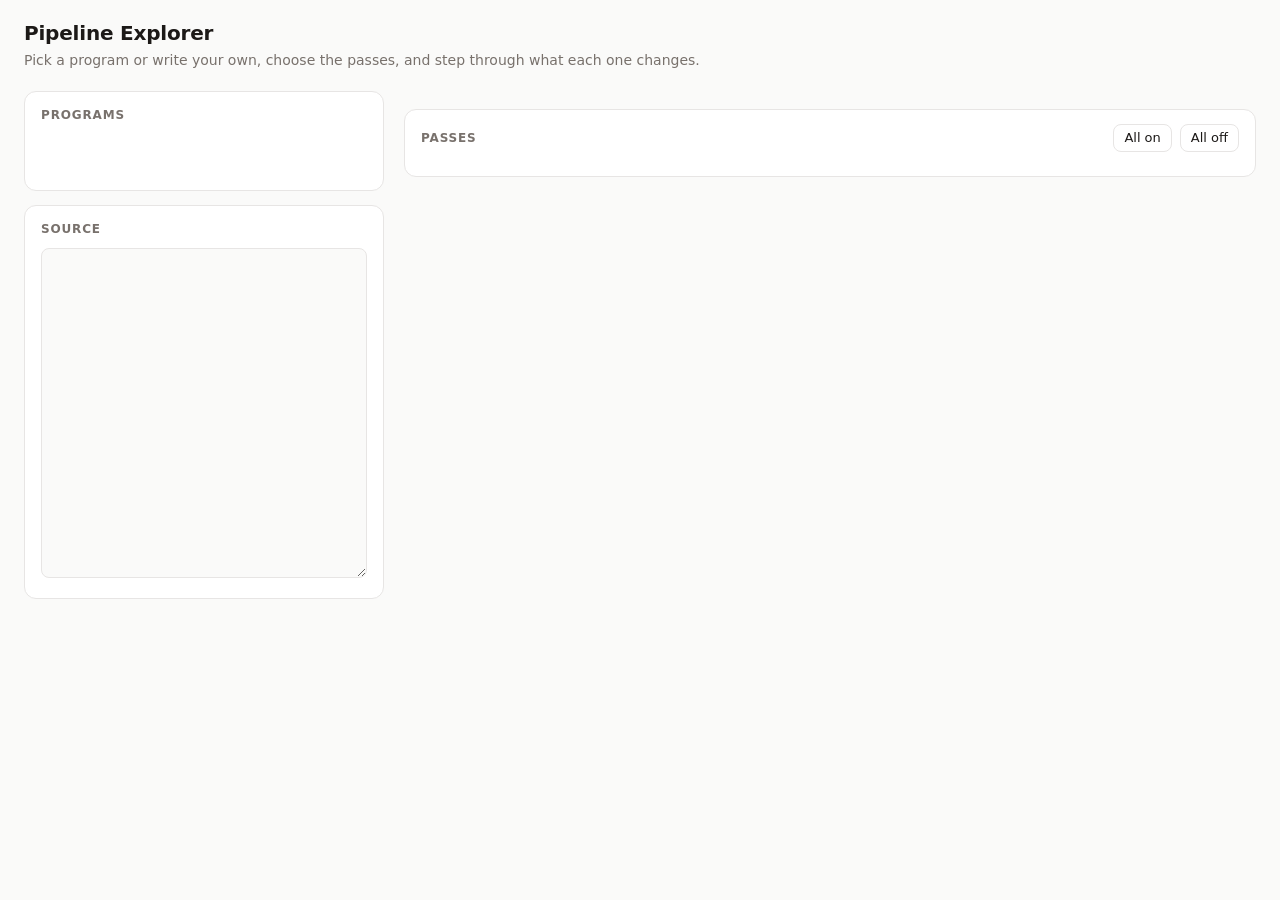
==== python/src/allocation_poc/static/index.html @ 7fc11110 "POC: Add pipeline explorer demo with liveness view and register simulator A local web app (python -m" ====
<!doctype html>
<html lang="en">
<head>
<meta charset="utf-8">
<meta name="viewport" content="width=device-width, initial-scale=1">
<title>Pipeline Explorer</title>
<style>
  :root {
    --bg: #fafaf9; --panel: #ffffff; --text: #1c1917; --muted: #78716c; --border: #e7e5e4;
    --accent: #4f46e5; --accent-soft: #eef2ff;
    --add: #dcfce7; --add-strong: #86efac; --chg: #fef9c3; --chg-strong: #fde047;
    --rem: #fee2e2; --rem-strong: #fca5a5; --ok: #15803d; --bad: #b91c1c;
    --mono: ui-monospace, SFMono-Regular, Menlo, Consolas, monospace;
  }
  @media (prefers-color-scheme: dark) {
    :root {
      --bg: #0c0a09; --panel: #1c1917; --text: #f5f5f4; --muted: #a8a29e; --border: #3a3633;
      --accent: #a5b4fc; --accent-soft: #26244a;
      --add: #0f2e1b; --add-strong: #16a34a; --chg: #382f06; --chg-strong: #a16207;
      --rem: #3b1212; --rem-strong: #b91c1c; --ok: #4ade80; --bad: #f87171;
    }
  }
  * { box-sizing: border-box; }
  body { margin: 0; background: var(--bg); color: var(--text); font: 15px/1.5 system-ui, -apple-system, "Segoe UI", sans-serif; }
  header { padding: 18px 24px 6px; }
  h1 { margin: 0; font-size: 20px; font-weight: 650; letter-spacing: -0.01em; }
  header p { margin: 2px 0 0; color: var(--muted); font-size: 14px; }
  .layout { display: grid; grid-template-columns: 360px minmax(0, 1fr); gap: 20px; padding: 14px 24px 40px; align-items: start; }
  @media (max-width: 980px) { .layout { grid-template-columns: 1fr; padding: 12px 16px 32px; } }
  .panel { background: var(--panel); border: 1px solid var(--border); border-radius: 12px; padding: 14px 16px; }
  .panel + .panel { margin-top: 14px; }
  h2 { margin: 0 0 10px; font-size: 12px; font-weight: 650; text-transform: uppercase; letter-spacing: 0.07em; color: var(--muted); }
  button { font: inherit; color: inherit; cursor: pointer; }
  .programs { display: flex; flex-wrap: wrap; gap: 6px; }
  .chip { border: 1px solid var(--border); background: transparent; border-radius: 999px; padding: 4px 11px; font-size: 13px; }
  .chip:hover { border-color: var(--accent); }
  .chip[aria-pressed="true"] { background: var(--accent-soft); border-color: var(--accent); color: var(--accent); font-weight: 600; }
  .hint { color: var(--muted); font-size: 13px; margin: 8px 0 0; min-height: 2.6em; }
  textarea { width: 100%; min-height: 330px; resize: vertical; font: 13px/1.5 var(--mono); color: var(--text); background: var(--bg);
             border: 1px solid var(--border); border-radius: 8px; padding: 10px 12px; tab-size: 4; }
  textarea:focus { outline: 2px solid var(--accent); outline-offset: -1px; }
  .error { margin: 8px 0 0; padding: 8px 10px; border-radius: 8px; background: var(--rem); color: var(--text); font-size: 13px; border-left: 3px solid var(--bad); }
  .pass { display: grid; grid-template-columns: auto 1fr; gap: 2px 10px; padding: 10px 12px; border: 1px solid var(--border); border-radius: 10px; cursor: pointer; text-align: left; width: 100%; background: transparent; }
  .pass-grid { display: grid; grid-template-columns: repeat(auto-fit, minmax(240px, 1fr)); gap: 10px; }
  .panel-head { display: flex; justify-content: space-between; align-items: center; margin-bottom: 10px; }
  .panel-head h2 { margin: 0; }
  main > .panel { margin-top: 18px; }
  .pass[aria-pressed="true"] { border-color: var(--accent); background: var(--accent-soft); }
  .pass .box { grid-row: span 2; width: 18px; height: 18px; margin-top: 2px; border: 2px solid var(--muted); border-radius: 5px; display: grid; place-items: center; font-size: 12px; line-height: 1; }
  .pass[aria-pressed="true"] .box { background: var(--accent); border-color: var(--accent); color: var(--panel); }
  .pass .name { font-weight: 600; font-size: 14px; }
  .pass .what { grid-column: 2; color: var(--muted); font-size: 12.5px; }
  .pass .warn { grid-column: 2; color: var(--bad); font-size: 12.5px; }
  .tools { display: flex; gap: 8px; }
  .tools button { border: 1px solid var(--border); background: transparent; border-radius: 8px; padding: 3px 10px; font-size: 13px; }
  .stepper { display: flex; flex-wrap: wrap; gap: 6px; align-items: center; }
  .step { border: 1px solid var(--border); background: var(--panel); border-radius: 10px; padding: 6px 13px; font-size: 14px; display: flex; gap: 7px; align-items: center; }
  .step .n { color: var(--muted); font-size: 12px; }
  .step[aria-current="step"] { background: var(--accent); border-color: var(--accent); color: var(--panel); font-weight: 600; }
  .step[aria-current="step"] .n { color: inherit; opacity: .8; }
  .step.failed { border-color: var(--bad); }
  .arrow { color: var(--muted); }
  .nav { margin-left: auto; display: flex; gap: 6px; }
  .nav button { border: 1px solid var(--border); background: var(--panel); border-radius: 8px; width: 34px; height: 32px; }
  .nav button:disabled { opacity: .35; cursor: default; }
  .stage-head h3 { margin: 14px 0 2px; font-size: 18px; }
  .stage-head p { margin: 0 0 12px; color: var(--muted); }
  .panes { display: grid; grid-template-columns: 1fr 1fr; gap: 12px; }
  .panes.single { grid-template-columns: 1fr; }
  @media (max-width: 1250px) { .panes { grid-template-columns: 1fr; } }
  .pane { background: var(--panel); border: 1px solid var(--border); border-radius: 12px; overflow: hidden; min-width: 0; }
  .pane h4 { margin: 0; padding: 8px 14px; font-size: 12px; font-weight: 650; text-transform: uppercase; letter-spacing: .07em; color: var(--muted); border-bottom: 1px solid var(--border); display: flex; justify-content: space-between; }
  .code { font: 13px/1.6 var(--mono); padding: 6px 0; overflow-x: auto; }
  .line { display: grid; grid-template-columns: 38px 18px 1fr; white-space: pre; padding-right: 12px; min-width: max-content; width: 100%; }
  .line .no { color: var(--muted); text-align: right; padding-right: 8px; user-select: none; opacity: .7; }
  .line .gut { text-align: center; user-select: none; font-weight: 700; }
  .line.added { background: var(--add); } .line.added .gut { color: var(--ok); }
  .line.removed { background: var(--rem); text-decoration: line-through; text-decoration-color: var(--rem-strong); } .line.removed .gut { color: var(--bad); }
  .line.changed { background: var(--chg); }
  .line.changed .hl { background: var(--chg-strong); border-radius: 3px; }
  .line.removed .hl { background: var(--rem-strong); border-radius: 3px; }
  .empty { color: var(--muted); padding: 14px; font-size: 13px; }
  .legend { display: flex; gap: 14px; font-size: 12.5px; color: var(--muted); margin: 10px 2px 0; }
  .legend i { display: inline-block; width: 12px; height: 12px; border-radius: 3px; margin-right: 5px; vertical-align: -1px; }
  .metrics { display: grid; grid-template-columns: repeat(3, minmax(0, 1fr)); gap: 12px; margin-top: 14px; }
  @media (max-width: 700px) { .metrics { grid-template-columns: 1fr; } }
  .metric { background: var(--panel); border: 1px solid var(--border); border-radius: 12px; padding: 10px 14px; }
  .metric .label { font-size: 12px; color: var(--muted); text-transform: uppercase; letter-spacing: .06em; font-weight: 650; }
  .metric .value { font-size: 24px; font-weight: 650; letter-spacing: -0.01em; }
  .metric .sub { font-size: 12.5px; color: var(--muted); }
  .good { color: var(--ok); } .bad { color: var(--bad); }
  .note { margin-top: 12px; padding: 9px 12px; border-radius: 10px; background: var(--chg); font-size: 13.5px; }
  .note.err { background: var(--rem); border-left: 3px solid var(--bad); }
  .stage-top { display: flex; justify-content: space-between; align-items: flex-end; gap: 12px; flex-wrap: wrap; }
  .seg { display: inline-flex; border: 1px solid var(--border); border-radius: 9px; overflow: hidden; background: var(--panel); margin-bottom: 12px; }
  .seg button { border: 0; background: transparent; padding: 5px 13px; font-size: 13px; }
  .seg button[aria-pressed="true"] { background: var(--accent); color: var(--panel); font-weight: 600; }
  .seg button:disabled { opacity: .4; cursor: not-allowed; }
  .live-pane { display: flex; flex-direction: column; }
  .live-wrap { overflow: auto; max-height: 560px; padding-bottom: 6px; }
  .live-scope { padding: 4px 14px 10px; border-top: 1px solid var(--border); }
  .live-scope:first-child { border-top: 0; }
  .live-scope h5 { margin: 8px 0 4px; font-size: 12px; color: var(--muted); font-weight: 650; }
  table.live { border-collapse: collapse; font-size: 12px; }
  .live th.v { height: auto; vertical-align: bottom; padding: 0 0 5px; font: 11px var(--mono); font-weight: 500; cursor: default; }
  .live th.v div { writing-mode: vertical-rl; transform: rotate(180deg); margin: 0 auto; white-space: nowrap; }
  .live td.code { font: 12px var(--mono); white-space: pre; padding: 0 14px 0 2px; max-width: 280px; overflow: hidden; text-overflow: ellipsis; }
  .live td.code .no { color: var(--muted); display: inline-block; width: 22px; text-align: right; margin-right: 8px; }
  .live td.cell { width: 34px; min-width: 34px; height: 26px; padding: 0; text-align: center; font: 700 12px var(--mono); position: relative; cursor: default; }
  .live tr:nth-child(even) td.code { background: transparent; }
  .k-temp { --c: var(--accent); } .k-output { --c: var(--ok); } .k-param { --c: var(--muted); } .k-kept { --c: var(--chg-strong); }
  .live td.live { background: linear-gradient(var(--c), var(--c)) center / 12px 100% no-repeat; color: var(--panel); }
  .live td.cell:not(.live) { color: var(--text); }
  .live td.cell .mark { position: relative; text-shadow: 0 0 3px var(--panel), 0 0 3px var(--panel); color: var(--text); }
  .live .hl { background-color: var(--accent-soft); }
  .line.focus { outline: 2px solid var(--accent); outline-offset: -2px; background: var(--accent-soft); }
  .line.pointer { cursor: default; }
  .legend .bar { display: inline-block; width: 8px; height: 13px; margin-right: 5px; vertical-align: -2px; border-radius: 2px; }
  .muted { color: var(--muted); }
  kbd { font: 12px var(--mono); border: 1px solid var(--border); border-bottom-width: 2px; border-radius: 5px; padding: 0 5px; }
</style>
</head>
<body>
<header>
  <h1>Pipeline Explorer</h1>
  <p>Pick a program or write your own, choose the passes, and step through what each one changes.</p>
</header>
<div class="layout">
  <aside>
    <section class="panel">
      <h2>Programs</h2>
      <div class="programs" id="programs"></div>
      <p class="hint" id="program-hint"></p>
    </section>
    <section class="panel">
      <h2>Source</h2>
      <textarea id="source" spellcheck="false" aria-label="Program source"></textarea>
      <div class="error" id="source-error" hidden></div>
    </section>
  </aside>
  <main>
    <div class="stepper" id="stepper"></div>
    <div id="stage"></div>
    <section class="panel" id="passes-panel">
      <div class="panel-head">
        <h2>Passes</h2>
        <div class="tools"><button id="all-on">All on</button><button id="all-off">All off</button></div>
      </div>
      <div class="pass-grid" id="passes"></div>
    </section>
  </main>
</div>
<script>
const $ = (selector) => document.querySelector(selector);
function h(tag, props = {}, ...children) {
  const node = document.createElement(tag);
  for (const [key, value] of Object.entries(props)) {
    if (key === "class") node.className = value;
    else if (key.startsWith("on")) node.addEventListener(key.slice(2), value);
    else if (value !== false && value != null) node.setAttribute(key, value === true ? "" : value);
  }
  for (const child of children.flat()) if (child != null) node.append(child);
  return node;
}

const state = { programs: [], passes: [], enabled: new Set(), source: "", activeProgram: null, data: null, index: 0, focus: null, mode: "diff" };

async function api(path, body) {
  const response = await fetch(path, body ? { method: "POST", headers: { "Content-Type": "application/json" }, body: JSON.stringify(body) } : undefined);
  return response.json();
}

let timer;
function schedule() { clearTimeout(timer); timer = setTimeout(run, 250); }

async function run() {
  state.data = await api("/api/run", { source: state.source, passes: [...state.enabled] });
  const stages = state.data.stages || [];
  const focused = stages.findIndex((s) => s.id === state.focus);
  state.index = focused >= 0 ? focused : Math.min(state.index, Math.max(stages.length - 1, 0));
  state.focus = null;
  render();
}

function renderCode(line, number) {
  const code = h("span", { class: "code-text" });
  let at = 0;
  for (const [start, end] of line.spans) {
    if (start > at) code.append(line.text.slice(at, start));
    code.append(h("span", { class: "hl" }, line.text.slice(start, end)));
    at = end;
  }
  code.append(line.text.slice(at));
  const gutter = { added: "+", removed: "−", changed: "~", same: "" }[line.kind];
  const release = line.text.match(/(\S+)\s+~=/);
  const props = { class: `line ${line.kind}`, "data-code": line.text };
  if (release) { props.onmouseenter = () => focusName(release[1]); props.onmouseleave = clearFocus; }
  return h("div", props, h("span", { class: "no" }, number), h("span", { class: "gut" }, gutter), code);
}

function focusName(name) {
  clearFocus();
  document.querySelectorAll("[data-name]").forEach((el) => { if (el.dataset.name === name) el.classList.add("hl"); });
  document.querySelectorAll(".pane.after .line").forEach((el) => { if (el.dataset.code.includes(`${name} ~=`)) el.classList.add("focus"); });
}

function clearFocus() {
  document.querySelectorAll(".hl[data-name]").forEach((el) => el.classList.remove("hl"));
  document.querySelectorAll(".line.focus").forEach((el) => el.classList.remove("focus"));
}

function pane(title, lines, meta, role) {
  const body = lines.length
    ? h("div", { class: "code" }, lines.map((line, i) => renderCode(line, i + 1)))
    : h("div", { class: "empty" }, "Nothing to compare against yet.");
  return h("div", { class: `pane ${role || ""}` }, h("h4", {}, h("span", {}, title), h("span", {}, meta || "")), body);
}

function describe(c) {
  const rows = (n) => `row ${n + 1}`;
  if (c.kind === "param") return `${c.name}: a parameter, owned by the caller, so it is never released here.`;
  if (c.kind === "output") return `${c.name}: returned (or passed out of the block), so it is never released here.`;
  if (c.kind === "kept") return `${c.name}: carried round a loop, so it is not released here yet.`;
  return `${c.name}: defined at ${rows(c.defined)}, released after ${rows(c.release_row)}.`;
}

function liveCell(c, r) {
  const state = r >= c.start && r <= c.live_end ? "live" : "";
  const marks = (c.defined === r ? "●" : "") + (c.release_row === r ? "×" : "");
  return h("td", { class: `cell k-${c.kind} ${state}`, title: describe(c), "data-name": c.name,
                   onmouseenter: () => focusName(c.name), onmouseleave: clearFocus }, marks ? h("span", { class: "mark" }, marks) : null);
}

function liveTable(scope) {
  const head = h("tr", {}, h("th", {}), scope.columns.map((c) =>
    h("th", { class: `v k-${c.kind}`, title: describe(c), "data-name": c.name, onmouseenter: () => focusName(c.name), onmouseleave: clearFocus }, h("div", {}, c.name))));
  const rows = scope.rows.map((text, r) =>
    h("tr", {}, h("td", { class: "code", title: text }, h("span", { class: "no" }, r + 1), text), scope.columns.map((c) => liveCell(c, r))));
  return h("table", { class: "live" }, h("thead", {}, head), h("tbody", {}, rows));
}

function livePane(liveness) {
  const scopes = liveness.scopes.filter((scope) => scope.columns.length);
  const body = scopes.length
    ? h("div", { class: "live-wrap" }, scopes.map((scope) =>
        h("div", { class: "live-scope", style: `margin-left:${scope.depth * 14}px` }, h("h5", {}, scope.title), liveTable(scope))))
    : h("div", { class: "empty" }, "Nothing to show: this program has no versions to track.");
  return h("div", { class: "pane live-pane" }, h("h4", {}, h("span", {}, "Liveness · what the pass saw"), h("span", {}, "hover a version or a ~= line")), body);
}

function modeToggle(stage) {
  const available = Boolean(stage.liveness);
  const live = state.mode === "liveness" && available;
  return h("div", { class: "seg", role: "group", "aria-label": "Left pane" },
    h("button", { "aria-pressed": !live, onclick: () => setMode("diff") }, "Before · After"),
    h("button", { "aria-pressed": live, disabled: !available, title: available ? "" : "Liveness is shown on the Insert releases stage", onclick: () => setMode("liveness") }, "Liveness · After"));
}

function setMode(mode) {
  state.mode = mode;
  render();
}

function metric(label, value, sub, tone) {
  return h("div", { class: "metric" }, h("div", { class: "label" }, label), h("div", { class: `value ${tone || ""}` }, value), h("div", { class: "sub" }, sub || ""));
}

function delta(now, before, unit) {
  if (before == null || now === before) return before == null ? "" : "no change";
  const diff = now - before;
  return `${diff > 0 ? "+" : "−"}${Math.abs(diff)} ${unit} since the last stage`;
}

function renderMetrics(stage, previous, first) {
  const run = stage.run;
  if (run.error) return h("div", { class: "note err" }, `Could not run this program here: ${run.error}`);
  const before = previous && !previous.run.error ? previous.run : null;
  const same = first && !first.run.error ? run.value === first.run.value : true;
  const left = run.leaked.length;
  return h("div", { class: "metrics" },
    metric("Result", run.value, first === stage ? "what the program returns" : same ? "same as the source" : "differs from the source!", same ? "" : "bad"),
    metric("Registers not released", left, left ? run.leaked.join(", ") : "nothing left over when it returns", left ? "" : "good"),
    metric("Peak registers", run.peak, delta(run.peak, before && before.peak, "register(s)") || "most held at once (a stand-in for circuit width)"),
  );
}

function renderStage() {
  const stages = state.data.stages;
  const stage = stages[state.index];
  const previous = stages[state.index - 1];
  const showLiveness = state.mode === "liveness" && Boolean(stage.liveness);
  const parts = [h("div", { class: "stage-top" },
    h("div", { class: "stage-head" }, h("h3", {}, stage.name), h("p", {}, stage.summary)),
    previous ? modeToggle(stage) : null)];
  const s = stage.stats;
  const meta = previous ? [s.added && `${s.added} added`, s.changed && `${s.changed} changed`, s.removed && `${s.removed} removed`].filter(Boolean).join(" · ") || "no changes" : "";
  const left = showLiveness ? livePane(stage.liveness) : previous ? pane(`Before · ${previous.name}`, stage.before) : null;
  parts.push(h("div", { class: left ? "panes" : "panes single" },
    left,
    pane(previous ? `After · ${stage.name}` : stage.name, stage.after, meta, "after"),
  ));
  const swatch = (colour) => h("i", { style: `background:var(${colour})` });
  parts.push(h("div", { class: "legend" }, ...(showLiveness ? [
    h("span", {}, "●", " defined"),
    h("span", {}, h("i", { class: "bar", style: "background:var(--accent)" }), "live"),
    h("span", {}, "×", " released here, no longer live"),
    h("span", {}, h("i", { class: "bar", style: "background:var(--ok)" }), "returned"),
    h("span", {}, h("i", { class: "bar", style: "background:var(--muted)" }), "caller-owned parameter"),
  ] : [
    h("span", {}, swatch("--add-strong"), "added"),
    h("span", {}, swatch("--chg-strong"), "changed"),
    h("span", {}, swatch("--rem-strong"), "removed"),
    h("span", { class: "muted" }, "use ", h("kbd", {}, "←"), " ", h("kbd", {}, "→"), " to step"),
  ])));
  if (stage.error) parts.push(h("div", { class: "note err" }, stage.error));
  for (const note of stage.notes) parts.push(h("div", { class: "note" }, note));
  parts.push(renderMetrics(stage, previous, stages[0]));
  return parts;
}

function renderStepper() {
  const stages = state.data.stages || [];
  const bar = $("#stepper");
  bar.replaceChildren();
  stages.forEach((stage, i) => {
    if (i) bar.append(h("span", { class: "arrow" }, "→"));
    bar.append(h("button", { class: `step${stage.error ? " failed" : ""}`, "aria-current": i === state.index ? "step" : null, onclick: () => go(i) },
      h("span", { class: "n" }, i === 0 ? "•" : i), stage.name));
  });
  const prev = h("button", { "aria-label": "Previous stage", onclick: () => go(state.index - 1) }, "←");
  const next = h("button", { "aria-label": "Next stage", onclick: () => go(state.index + 1) }, "→");
  prev.disabled = state.index <= 0;
  next.disabled = state.index >= stages.length - 1;
  bar.append(h("div", { class: "nav" }, prev, next));
}

function go(index) {
  const stages = (state.data && state.data.stages) || [];
  if (index < 0 || index >= stages.length) return;
  state.index = index;
  render();
}

function render() {
  const data = state.data;
  const error = $("#source-error");
  const stage = $("#stage");
  if (data.error) {
    const where = data.error.line ? ` (line ${data.error.line}, column ${data.error.column})` : "";
    error.textContent = data.error.message + where;
    error.hidden = false;
    $("#stepper").replaceChildren();
    stage.replaceChildren(h("div", { class: "note err" }, "Fix the program on the left to see the pipeline."));
    return;
  }
  error.hidden = true;
  renderStepper();
  stage.replaceChildren(...renderStage());
}

function renderPrograms() {
  $("#programs").replaceChildren(...state.programs.map((p) =>
    h("button", { class: "chip", "aria-pressed": state.activeProgram === p.id, onclick: () => choose(p) }, p.name)));
  const active = state.programs.find((p) => p.id === state.activeProgram);
  $("#program-hint").textContent = active ? active.description : "Your own program. Every program and function ends with a return.";
}

function choose(program) {
  state.activeProgram = program.id;
  state.source = program.source;
  $("#source").value = program.source;
  state.index = 0;
  state.focus = null;
  renderPrograms();
  run();
}

function renderPasses() {
  const root = $("#passes");
  root.replaceChildren(...state.passes.map((pass, i) => {
    const on = state.enabled.has(pass.id);
    const missing = on ? pass.requires.filter((r) => !state.enabled.has(r)).map((r) => state.passes.find((p) => p.id === r).name) : [];
    return h("button", { class: "pass", "aria-pressed": on, onclick: () => toggle(pass.id) },
      h("span", { class: "box" }, on ? "✓" : ""),
      h("span", { class: "name" }, `${i + 1}. ${pass.name}`),
      h("span", { class: "what" }, pass.summary),
      missing.length ? h("span", { class: "warn" }, `Expects ${missing.join(" and ")} first. Without it this may fail or give wrong results.`) : null);
  }));
}

function toggle(id) {
  if (state.enabled.has(id)) state.enabled.delete(id); else { state.enabled.add(id); state.focus = id; }
  renderPasses();
  run();
}

function setAll(on) {
  state.enabled = new Set(on ? state.passes.map((p) => p.id) : []);
  state.index = 0;
  renderPasses();
  run();
}

$("#source").addEventListener("input", (event) => {
  state.source = event.target.value;
  state.activeProgram = null;
  renderPrograms();
  schedule();
});
$("#all-on").addEventListener("click", () => setAll(true));
$("#all-off").addEventListener("click", () => setAll(false));
document.addEventListener("keydown", (event) => {
  if (event.target.tagName === "TEXTAREA" || event.metaKey || event.ctrlKey || event.altKey) return;
  if (event.key === "ArrowRight") go(state.index + 1);
  if (event.key === "ArrowLeft") go(state.index - 1);
  if (event.key.toLowerCase() === "l" && state.data && state.data.stages) {
    const stage = state.data.stages[state.index];
    if (stage && stage.liveness) setMode(state.mode === "liveness" ? "diff" : "liveness");
  }
});

(async function init() {
  [state.programs, state.passes] = await Promise.all([api("/api/programs"), api("/api/passes")]);
  state.enabled = new Set(state.passes.map((p) => p.id));
  renderPasses();
  choose(state.programs[0]);
})();
</script>
</body>
</html>
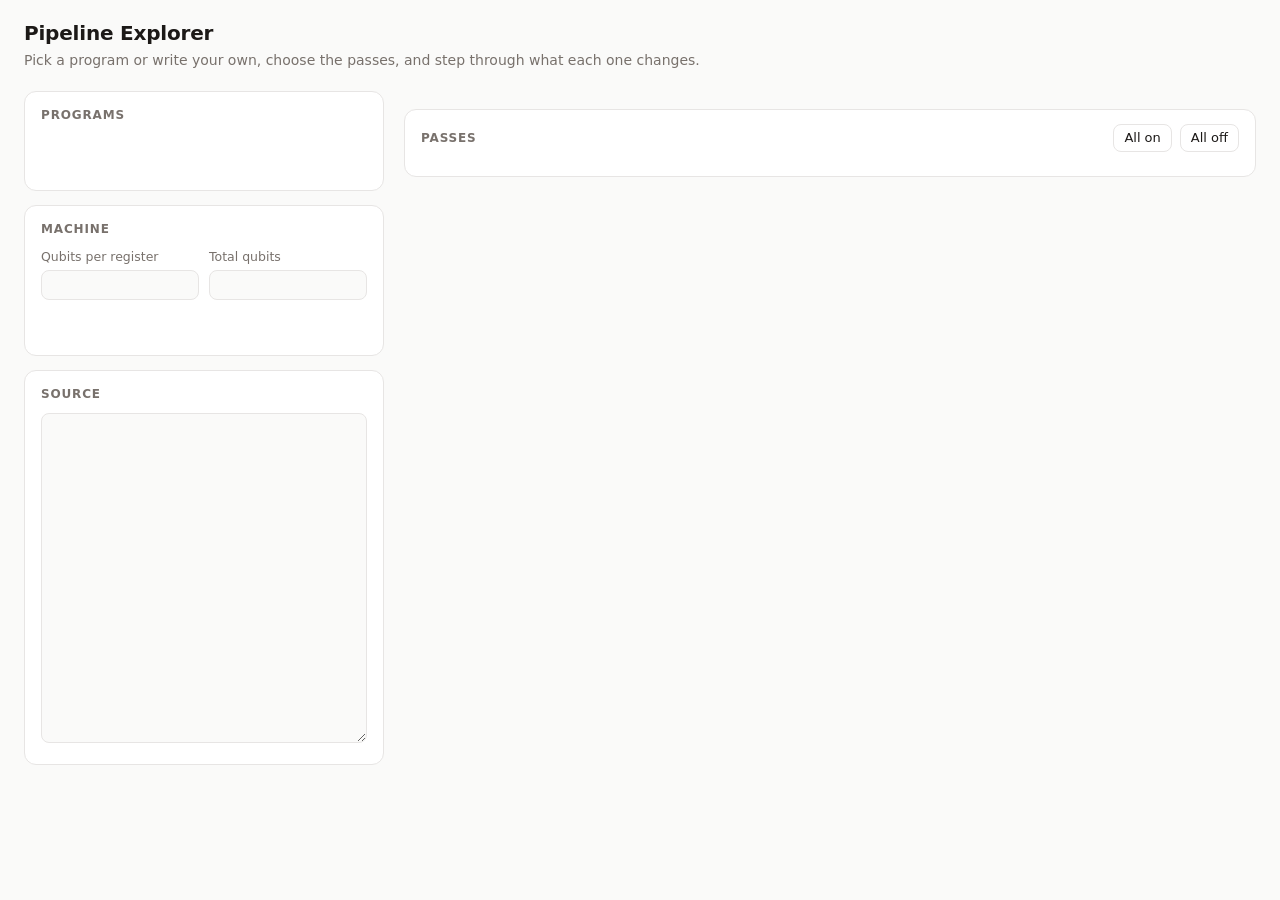
==== commit 5ad25101: "POC: Add physical allocation with a reserved scratch register Map logical registers onto numbered sl" ====
--- a/python/src/allocation_poc/static/index.html
+++ b/python/src/allocation_poc/static/index.html
@@ -117,6 +117,41 @@
   .line.pointer { cursor: default; }
   .legend .bar { display: inline-block; width: 8px; height: 13px; margin-right: 5px; vertical-align: -2px; border-radius: 2px; }
   .muted { color: var(--muted); }
+  .machine { display: grid; grid-template-columns: 1fr 1fr; gap: 10px; }
+  .machine label { display: flex; flex-direction: column; gap: 3px; font-size: 12.5px; color: var(--muted); }
+  .machine input { font: 14px var(--mono); color: var(--text); background: var(--bg); border: 1px solid var(--border); border-radius: 8px; padding: 6px 8px; width: 100%; }
+  .machine input:focus { outline: 2px solid var(--accent); outline-offset: -1px; }
+  .alloc { margin-top: 14px; }
+  .alloc-bar { display: flex; flex-wrap: wrap; gap: 8px 18px; align-items: center; margin-bottom: 10px; font-size: 13.5px; }
+  .alloc-bar .fact b { font-size: 16px; }
+  .alloc-ctl { display: flex; gap: 10px; align-items: center; margin-bottom: 10px; }
+  .alloc-ctl input[type=range] { flex: 1; accent-color: var(--accent); }
+  .alloc-ctl button { border: 1px solid var(--border); background: var(--panel); border-radius: 8px; width: 34px; height: 30px; }
+  .alloc-ctl button:disabled { opacity: .35; cursor: default; }
+  .alloc-ctl .where { font-size: 12.5px; color: var(--muted); min-width: 120px; text-align: right; font-family: var(--mono); }
+  .slots { display: grid; grid-template-columns: repeat(auto-fill, minmax(112px, 1fr)); gap: 8px; margin-bottom: 12px; }
+  .slot { border: 1px solid var(--border); border-radius: 10px; padding: 6px 9px; min-height: 64px; background: var(--panel); }
+  .slot .id { font: 700 12px var(--mono); color: var(--muted); display: flex; justify-content: space-between; }
+  .slot .reg { font: 13px var(--mono); margin-top: 2px; word-break: break-all; }
+  .slot .var { font-size: 12px; color: var(--muted); }
+  .slot.held { background: var(--accent-soft); border-color: var(--accent); }
+  .slot.empty .reg { color: var(--muted); font-style: italic; font-family: inherit; }
+  .slot.changed { outline: 3px solid var(--chg-strong); outline-offset: 1px; }
+  .slot.over { border-color: var(--bad); border-style: dashed; }
+  .slot.over .id { color: var(--bad); }
+  .slot.scratch { border-style: dotted; background: transparent; }
+  .tag.soft { background: var(--chg); }
+  .tag { font-size: 11px; border-radius: 999px; padding: 0 6px; background: var(--rem); color: var(--text); }
+  .src .line { grid-template-columns: 38px 1fr; }
+  .src .line.has { background: var(--accent-soft); }
+  .src .line.now { background: var(--chg); outline: 2px solid var(--chg-strong); outline-offset: -2px; }
+  .steps-list { max-height: 360px; overflow: auto; }
+  .steps-list .line { grid-template-columns: 38px 1fr; cursor: pointer; }
+  .steps-list .line:hover { background: var(--accent-soft); }
+  .steps-list .line.now { background: var(--chg); outline: 2px solid var(--chg-strong); outline-offset: -2px; }
+  .steps-list .line .dim { color: var(--muted); margin-left: 14px; }
+  .now-box { font: 13px var(--mono); margin-bottom: 10px; padding: 8px 12px; border: 1px solid var(--border); border-radius: 10px; background: var(--panel); }
+  .now-box .dim { color: var(--muted); }
   kbd { font: 12px var(--mono); border: 1px solid var(--border); border-bottom-width: 2px; border-radius: 5px; padding: 0 5px; }
 </style>
 </head>
@@ -131,6 +166,14 @@
       <h2>Programs</h2>
       <div class="programs" id="programs"></div>
       <p class="hint" id="program-hint"></p>
+    </section>
+    <section class="panel">
+      <h2>Machine</h2>
+      <div class="machine">
+        <label>Qubits per register<input type="number" id="width" min="1" max="64" step="1" aria-label="Qubits per register"></label>
+        <label>Total qubits<input type="number" id="qubits" min="0" max="4096" step="1" aria-label="Total qubits"></label>
+      </div>
+      <p class="hint" id="slots-hint"></p>
     </section>
     <section class="panel">
       <h2>Source</h2>
@@ -163,7 +206,8 @@
   return node;
 }
 
-const state = { programs: [], passes: [], enabled: new Set(), source: "", activeProgram: null, data: null, index: 0, focus: null, mode: "diff" };
+const state = { programs: [], passes: [], enabled: new Set(), source: "", activeProgram: null, data: null, index: 0, focus: null, mode: "diff",
+                options: { register_width: 1, qubits: 16 }, step: 0 };
 
 async function api(path, body) {
   const response = await fetch(path, body ? { method: "POST", headers: { "Content-Type": "application/json" }, body: JSON.stringify(body) } : undefined);
@@ -174,7 +218,7 @@
 function schedule() { clearTimeout(timer); timer = setTimeout(run, 250); }
 
 async function run() {
-  state.data = await api("/api/run", { source: state.source, passes: [...state.enabled] });
+  state.data = await api("/api/run", { source: state.source, passes: [...state.enabled], options: state.options });
   const stages = state.data.stages || [];
   const focused = stages.findIndex((s) => s.id === state.focus);
   state.index = focused >= 0 ? focused : Math.min(state.index, Math.max(stages.length - 1, 0));
@@ -220,7 +264,7 @@
   const rows = (n) => `row ${n + 1}`;
   if (c.kind === "param") return `${c.name}: a parameter, owned by the caller, so it is never released here.`;
   if (c.kind === "output") return `${c.name}: returned (or passed out of the block), so it is never released here.`;
-  if (c.kind === "kept") return `${c.name}: carried round a loop, so it is not released here yet.`;
+  if (c.kind === "kept") return `${c.name}: kept until the result of the if is released, because that release needs it.`;
   return `${c.name}: defined at ${rows(c.defined)}, released after ${rows(c.release_row)}.`;
 }
 
@@ -282,6 +326,92 @@
     metric("Registers not released", left, left ? run.leaked.join(", ") : "nothing left over when it returns", left ? "" : "good"),
     metric("Peak registers", run.peak, delta(run.peak, before && before.peak, "register(s)") || "most held at once (a stand-in for circuit width)"),
   );
+}
+
+
+function slotsHint() {
+  const { register_width: w, qubits: n } = state.options;
+  const slots = Math.max(Math.floor(n / w) - 1, 0);
+  $("#slots-hint").textContent = `${slots} register slot${slots === 1 ? "" : "s"} available, plus one register (${w} qubit${w === 1 ? "" : "s"}) kept for scratch: ${n} ÷ ${w} rounded down, minus 1.`;
+}
+
+function readOptions() {
+  const clamp = (value, low, high, fallback) => { const n = parseInt(value, 10); return Number.isFinite(n) ? Math.min(Math.max(n, low), high) : fallback; };
+  state.options = { register_width: clamp($("#width").value, 1, 64, 1), qubits: clamp($("#qubits").value, 0, 4096, 16) };
+  slotsHint();
+  schedule();
+}
+
+function sourcePane(lines, held, focus) {
+  const have = new Set(held.flatMap((entry) => entry.lines));
+  const now = new Set(focus.lines);
+  return h("div", { class: "pane src" }, h("h4", {}, h("span", {}, "Source · where the registers came from"), h("span", {}, "tinted: a register for that variable is held")),
+    h("div", { class: "code" }, lines.map((text, i) =>
+      h("div", { class: `line${now.has(i + 1) ? " now" : have.has(i + 1) ? " has" : ""}` }, h("span", { class: "no" }, i + 1), h("span", {}, text || " ")))));
+}
+
+function allocationPanel(alloc) {
+  const total = alloc.steps.length;
+  const root = h("section", { class: "panel alloc" });
+  const dynamic = h("div", {});
+  const slider = h("input", { type: "range", min: 0, max: Math.max(total - 1, 0), value: state.step, "aria-label": "Step through the program" });
+  const back = h("button", { "aria-label": "Previous step" }, "‹");
+  const forward = h("button", { "aria-label": "Next step" }, "›");
+  const where = h("span", { class: "where" });
+
+  function refresh() {
+    state.step = Math.min(Math.max(state.step, 0), Math.max(total - 1, 0));
+    slider.value = state.step;
+    back.disabled = state.step <= 0;
+    forward.disabled = state.step >= total - 1;
+    const step = alloc.steps[state.step];
+    where.textContent = total ? `step ${state.step + 1} of ${total}` : "no steps";
+    if (!step) { dynamic.replaceChildren(h("div", { class: "empty" }, "This program has no instructions.")); return; }
+    const cells = Math.max(alloc.slots, alloc.needed);
+    const byslot = new Map(step.held.map((entry) => [entry.slot, entry]));
+    const slots = h("div", { class: "slots" }, Array.from({ length: cells }, (_, i) => {
+      const entry = byslot.get(i);
+      const over = i >= alloc.slots;
+      const where = entry ? (entry.function === "main" ? "" : `from ${entry.function} · `) : "";
+      return h("div", { class: `slot ${entry ? "held" : "empty"}${step.changed === i ? " changed" : ""}${over ? " over" : ""}`,
+                        title: entry ? `${entry.register}${entry.lines.length ? `, source line ${entry.lines.join(", ")}` : ""}` : "free" },
+        h("div", { class: "id" }, h("span", {}, `R${i}`), over ? h("span", { class: "tag" }, "over budget") : null),
+        h("div", { class: "reg" }, entry ? entry.register : "free"),
+        h("div", { class: "var" }, entry ? where + (entry.variable ? `variable ${entry.variable}` : "compiler temporary") : ""));
+    }));
+    const pad = "";
+    const scratch = h("div", { class: "slot scratch", title: "Reserved for the ancilla qubits operations such as ADD and MUL use while they run. Each operation returns it to zero." },
+      h("div", { class: "id" }, h("span", {}, "scratch"), h("span", { class: "tag soft" }, "reserved")),
+      h("div", { class: "reg" }, `${alloc.scratch} qubit${alloc.scratch === 1 ? "" : "s"}`),
+      h("div", { class: "var" }, "shared by every operation"));
+    slots.append(scratch);
+    const now = h("div", { class: "now-box" },
+      h("div", {}, pad, step.physical.replace(/\n/g, " ")),
+      h("div", { class: "dim" }, pad, `logical: ${step.logical.replace(/\n/g, " ")}`));
+    const list = h("div", { class: "pane" }, h("h4", {}, h("span", {}, "Instructions · click to jump"), h("span", {}, "")),
+      h("div", { class: "code steps-list" }, alloc.steps.map((s, i) =>
+        h("div", { class: `line${i === state.step ? " now" : ""}`, onclick: () => { state.step = i; refresh(); } },
+          h("span", { class: "no" }, i + 1), h("span", {}, s.physical.replace(/\n/g, " "), h("span", { class: "dim" }, s.logical.replace(/\n/g, " ") === s.physical.replace(/\n/g, " ") ? "" : `  ← ${s.logical.replace(/\n/g, " ")}`))))));
+    dynamic.replaceChildren(slots, now,
+      h("div", { class: "panes" }, sourcePane(state.source.split("\n"), step.held, step.focus), list));
+    const current = list.querySelector(".line.now");
+    if (current) { const box = list.querySelector(".steps-list"); box.scrollTop = Math.max(current.offsetTop - box.clientHeight / 2, 0); }
+  }
+
+  slider.addEventListener("input", () => { state.step = parseInt(slider.value, 10); refresh(); });
+  back.addEventListener("click", () => { state.step -= 1; refresh(); });
+  forward.addEventListener("click", () => { state.step += 1; refresh(); });
+  const used = alloc.qubits_used;
+  root.append(
+    h("h2", {}, "Physical qubits"),
+    h("div", { class: "alloc-bar" },
+      h("span", { class: "fact" }, h("b", {}, alloc.slots), ` slot${alloc.slots === 1 ? "" : "s"} available (${alloc.qubits} qubits ÷ ${alloc.register_width}, less a scratch register)`),
+      h("span", { class: `fact ${alloc.fits ? "good" : "bad"}` }, h("b", {}, alloc.needed), ` needed${alloc.fits ? "" : ", too many"}`),
+      h("span", { class: "fact" }, h("b", {}, used), ` of ${alloc.qubits} qubits used, including ${alloc.scratch} for scratch`)),
+    h("div", { class: "alloc-ctl" }, back, slider, forward, where),
+    dynamic);
+  refresh();
+  return root;
 }
 
 function renderStage() {
@@ -306,6 +436,7 @@
     h("span", {}, "×", " released here, no longer live"),
     h("span", {}, h("i", { class: "bar", style: "background:var(--ok)" }), "returned"),
     h("span", {}, h("i", { class: "bar", style: "background:var(--muted)" }), "caller-owned parameter"),
+    h("span", {}, h("i", { class: "bar", style: "background:var(--chg-strong)" }), "kept for the release of an if"),
   ] : [
     h("span", {}, swatch("--add-strong"), "added"),
     h("span", {}, swatch("--chg-strong"), "changed"),
@@ -315,6 +446,7 @@
   if (stage.error) parts.push(h("div", { class: "note err" }, stage.error));
   for (const note of stage.notes) parts.push(h("div", { class: "note" }, note));
   parts.push(renderMetrics(stage, previous, stages[0]));
+  if (stage.allocation) parts.push(allocationPanel(stage.allocation));
   return parts;
 }
 
@@ -370,6 +502,7 @@
   state.source = program.source;
   $("#source").value = program.source;
   state.index = 0;
+  state.step = 0;
   state.focus = null;
   renderPrograms();
   run();
@@ -407,6 +540,8 @@
   renderPrograms();
   schedule();
 });
+$("#width").addEventListener("input", readOptions);
+$("#qubits").addEventListener("input", readOptions);
 $("#all-on").addEventListener("click", () => setAll(true));
 $("#all-off").addEventListener("click", () => setAll(false));
 document.addEventListener("keydown", (event) => {
@@ -422,6 +557,9 @@
 (async function init() {
   [state.programs, state.passes] = await Promise.all([api("/api/programs"), api("/api/passes")]);
   state.enabled = new Set(state.passes.map((p) => p.id));
+  $("#width").value = state.options.register_width;
+  $("#qubits").value = state.options.qubits;
+  slotsHint();
   renderPasses();
   choose(state.programs[0]);
 })();
